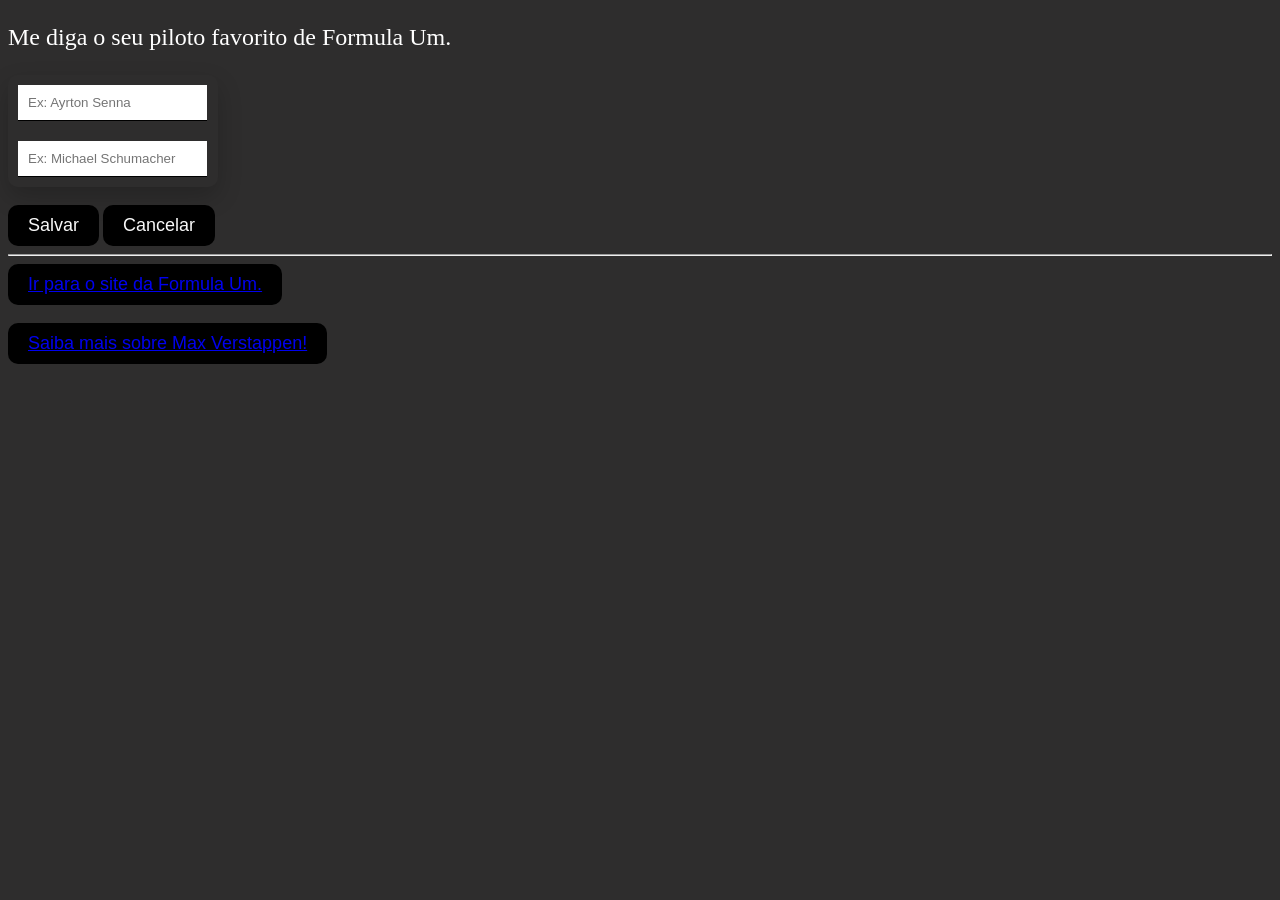
==== index.html @ 9d14fa21 "Adicionei um link de acesso" ====
<!DOCTYPE html>
<html lang="en">
<head>
    <meta charset="UTF-8">
    <meta name="viewport" content="width=device-width, initial-scale=1.0">
    <title>Aula de css</title>
    <style>
button{
    background-color: rgb(0, 0, 0);
    color: rgb(248, 248, 248);
    font-size: 18px;
    padding: 10px 20px;
    border: none;
    border-radius: 10px;
    cursor: pointer;
}


.input{
    padding: 10px;
    border: 0px;
    border-bottom: solid 1px rgb(0, 0, 0);
     margin: 10px;
}
#cadastro{
    width: 210px;
    border-radius: 10px;
    box-shadow: 0 10px 25px rgba(0, 0, 0,0.2)
    

}
.Site{
    background-color: rgb(0, 0, 0);
   color: rgb(255, 255, 255);
    font-size: 18px;
    padding: 10px 20px;
    border: none;
    border-radius: 10px;
    cursor: pointer;
   

}
body{
    background-color: rgb(46, 45, 45);
}


    
    </style>
</head>
<body>
    <p style="color: rgb(255, 255, 255);font-size: 24px;">Me diga o seu piloto favorito de Formula Um.</p>
    <div id="cadastro">
        
        <input type="text" class="input" placeholder="Ex: Ayrton Senna"/>
        <br>
        <input type="text" class="input" placeholder="Ex: Michael Schumacher">
     </div> 
     <br>
    
    <button>Salvar</button>
         <button style="background-color: rgb(0, 0, 0);">Cancelar</button>
         <hr>
         <button class="Site"> <a href ="https://www.formula1.com/"  target="_blank">Ir para o site da Formula Um.</a></button>
         <br>
         <br>
         <button><a href="https://www.verstappen.com/" target="_blank"> Saiba mais sobre Max Verstappen!</a></button>
    
         
         

        
        
         
         
         
</body>
</html>
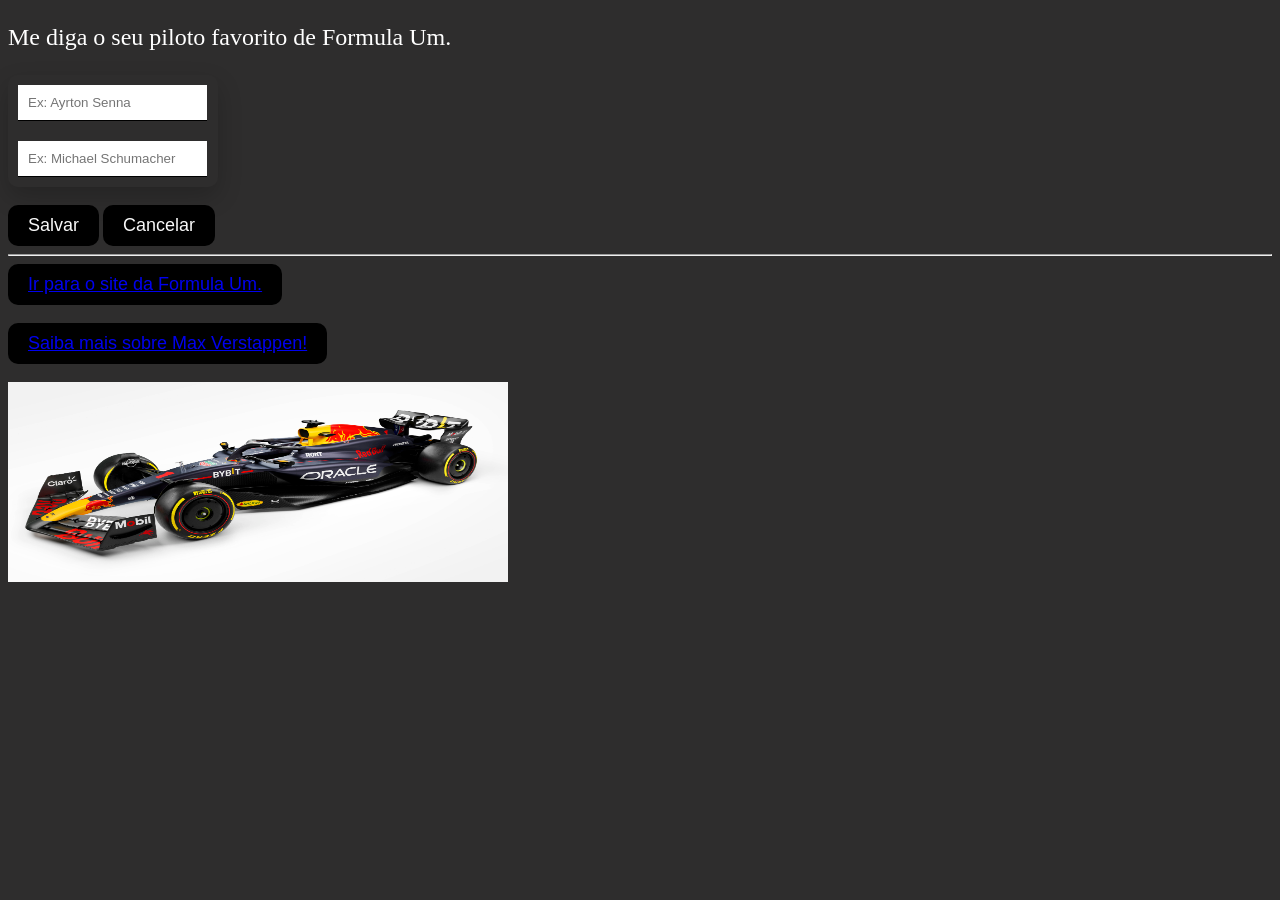
==== commit 14189bc3: "Adicionei uma imagem" ====
--- a/index.html
+++ b/index.html
@@ -44,6 +44,10 @@
     background-color: rgb(46, 45, 45);
 }
 
+img{
+    margin: auto;
+}
+
 
     
     </style>
@@ -65,6 +69,11 @@
          <br>
          <br>
          <button><a href="https://www.verstappen.com/" target="_blank"> Saiba mais sobre Max Verstappen!</a></button>
+
+        <br>
+        <br>
+         <img src="/imagens/carro f1.jpg" width="500" height="200">
+
     
          
          
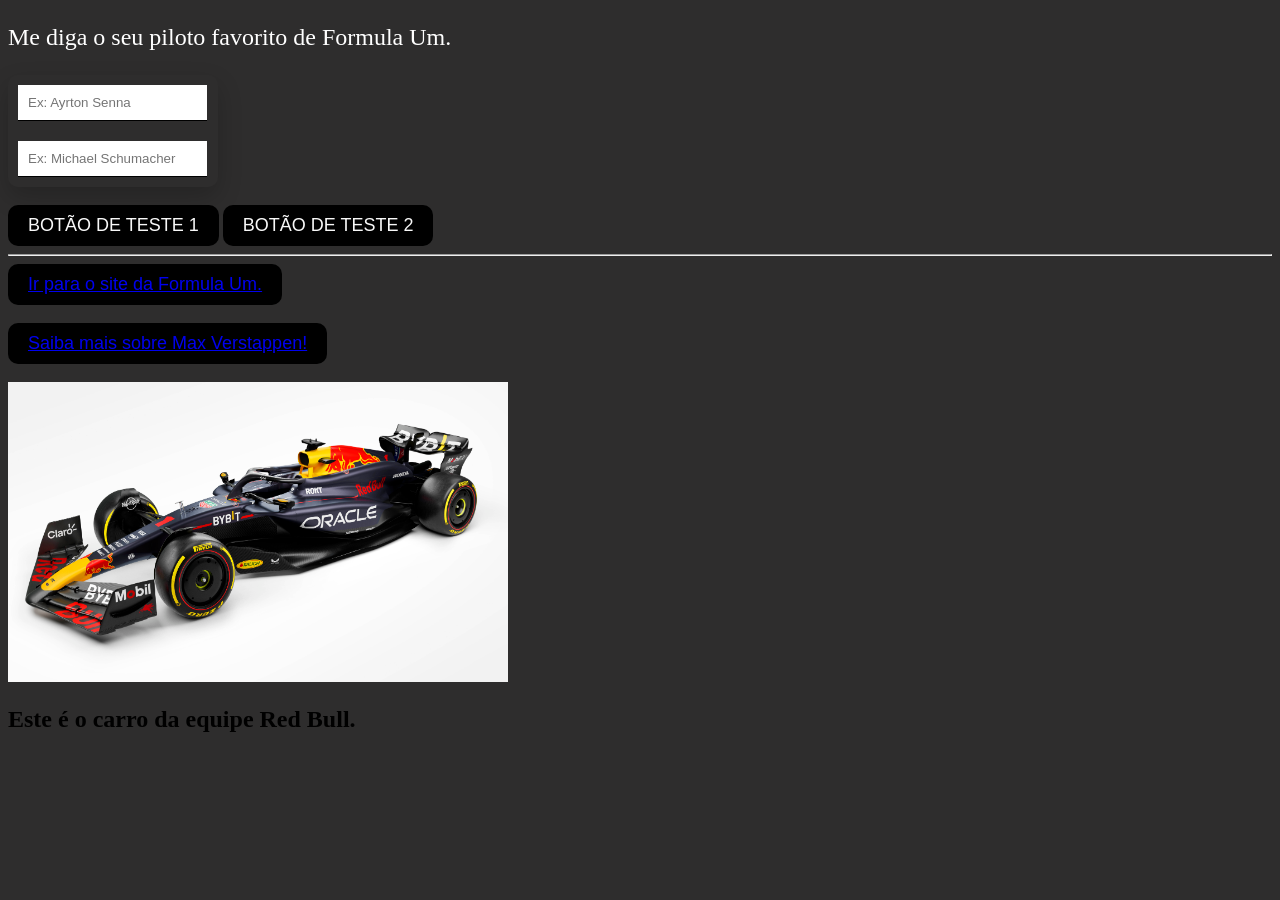
==== commit 84008b47: "Ajustei" ====
--- a/index.html
+++ b/index.html
@@ -62,8 +62,8 @@
      </div> 
      <br>
     
-    <button>Salvar</button>
-         <button style="background-color: rgb(0, 0, 0);">Cancelar</button>
+    <button>BOTÃO DE TESTE 1</button>
+         <button style="background-color: rgb(0, 0, 0);">BOTÃO DE TESTE 2</button>
          <hr>
          <button class="Site"> <a href ="https://www.formula1.com/"  target="_blank">Ir para o site da Formula Um.</a></button>
          <br>
@@ -72,7 +72,8 @@
 
         <br>
         <br>
-         <img src="/imagens/carro f1.jpg" width="500" height="200">
+         <img src="/imagens/carro f1.jpg" width="500" height="300">    <h2>Este é o carro da equipe Red Bull.</h2>  
+         
 
     
          
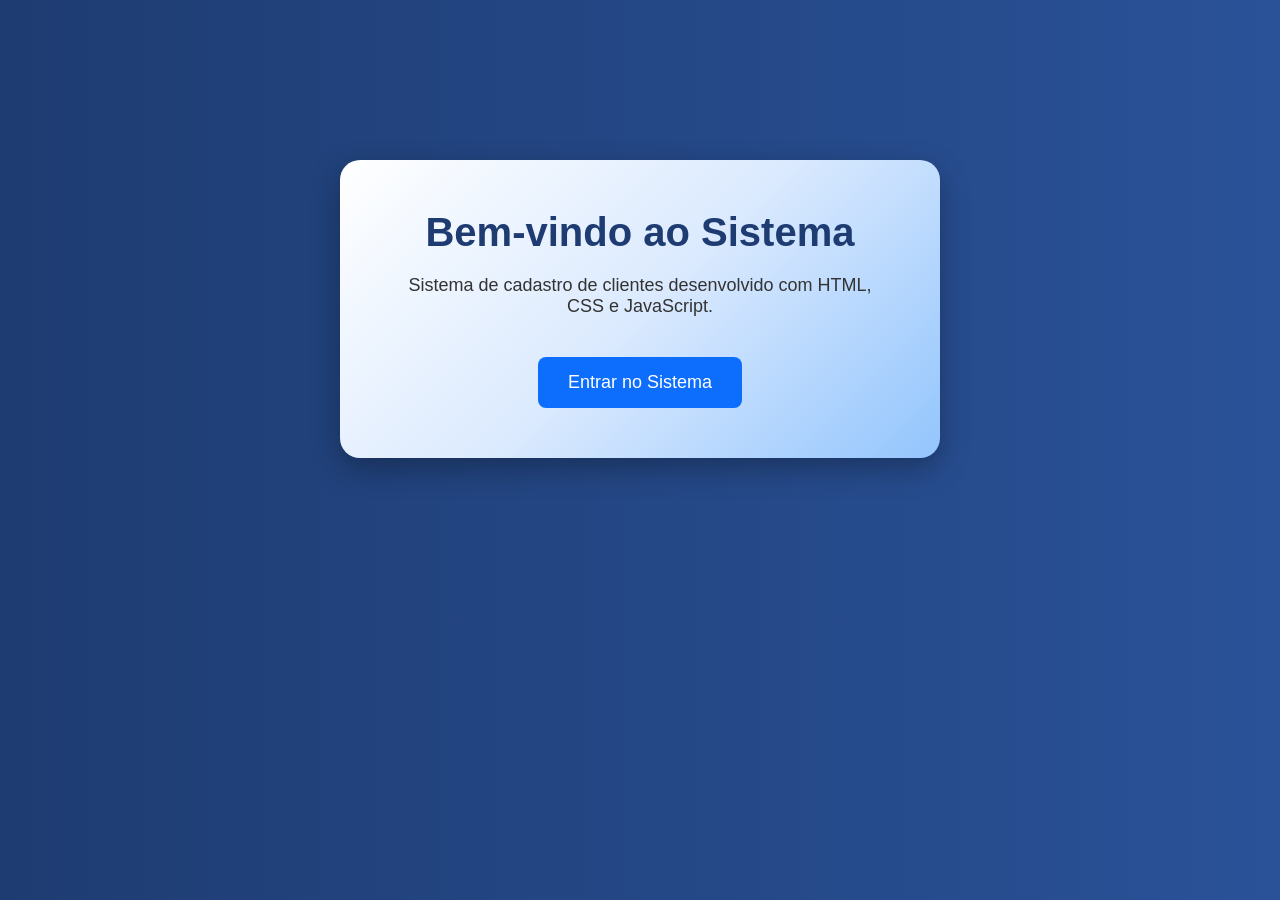
==== commit 735aa099: "Cadastro de clientes e pagina incial" ====
--- a/index.html
+++ b/index.html
@@ -1,88 +1,28 @@
-<!DOCTYPE html>
-<html lang="en">
-<head>
-    <meta charset="UTF-8">
-    <meta name="viewport" content="width=device-width, initial-scale=1.0">
-    <title>Aula de css</title>
-    <style>
-button{
-    background-color: rgb(0, 0, 0);
-    color: rgb(248, 248, 248);
-    font-size: 18px;
-    padding: 10px 20px;
-    border: none;
-    border-radius: 10px;
-    cursor: pointer;
-}
-
-
-.input{
-    padding: 10px;
-    border: 0px;
-    border-bottom: solid 1px rgb(0, 0, 0);
-     margin: 10px;
-}
-#cadastro{
-    width: 210px;
-    border-radius: 10px;
-    box-shadow: 0 10px 25px rgba(0, 0, 0,0.2)
-    
-
-}
-.Site{
-    background-color: rgb(0, 0, 0);
-   color: rgb(255, 255, 255);
-    font-size: 18px;
-    padding: 10px 20px;
-    border: none;
-    border-radius: 10px;
-    cursor: pointer;
-   
-
-}
-body{
-    background-color: rgb(46, 45, 45);
-}
-
-img{
-    margin: auto;
-}
-
-
-    
-    </style>
-</head>
-<body>
-    <p style="color: rgb(255, 255, 255);font-size: 24px;">Me diga o seu piloto favorito de Formula Um.</p>
-    <div id="cadastro">
-        
-        <input type="text" class="input" placeholder="Ex: Ayrton Senna"/>
-        <br>
-        <input type="text" class="input" placeholder="Ex: Michael Schumacher">
-     </div> 
-     <br>
-    
-    <button>BOTÃO DE TESTE 1</button>
-         <button style="background-color: rgb(0, 0, 0);">BOTÃO DE TESTE 2</button>
-         <hr>
-         <button class="Site"> <a href ="https://www.formula1.com/"  target="_blank">Ir para o site da Formula Um.</a></button>
-         <br>
-         <br>
-         <button><a href="https://www.verstappen.com/" target="_blank"> Saiba mais sobre Max Verstappen!</a></button>
-
-        <br>
-        <br>
-         <img src="/imagens/carro f1.jpg" width="500" height="300">    <h2>Este é o carro da equipe Red Bull.</h2>  
-         
-
-    
-         
-         
-
-        
-        
-         
-         
-         
-</body>
+<!DOCTYPE html>
+<html lang="pt-br">
+<head>
+    <meta charset="UTF-8">
+    <meta name="viewport" content="width=device-width, initial-scale=1.0">
+    <title>Sistema de Clientes</title>
+
+    <link rel="stylesheet" href="style.css">
+</head>
+
+<body>
+
+    <div class="home-container">
+
+        <h1>Bem-vindo ao Sistema</h1>
+
+        <p>
+            Sistema de cadastro de clientes desenvolvido com HTML, CSS e JavaScript.
+        </p>
+
+        <a href="cadastro.html">
+            <button>Entrar no Sistema</button>
+        </a>
+
+    </div>
+
+</body>
 </html>
--- a/style.css
+++ b/style.css
@@ -0,0 +1,114 @@
+*{
+    margin: 0;
+    padding: 0;
+    box-sizing: border-box;
+    font-family: Arial, Helvetica, sans-serif;
+}
+
+body{
+    background: linear-gradient(to right, #1e3c72, #2a5298);
+    padding: 40px;
+}
+
+.container{
+    width: 700px;
+    margin: auto;
+    background: linear-gradient(135deg, #ffffff, #dbeafe, #93c5fd);
+    padding: 30px;
+    border-radius: 20px;
+    box-shadow: 0 10px 30px rgba(0,0,0,0.3);
+    border: 2px solid rgba(255,255,255,0.4);
+}
+
+h1{
+    margin-bottom: 30px;
+    color: #1e3c72;
+}
+
+.form-group{
+    margin-bottom: 15px;
+}
+
+label{
+    display: block;
+    margin-bottom: 5px;
+    font-weight: bold;
+}
+
+input{
+    width: 100%;
+    padding: 10px;
+    border: 1px solid #ccc;
+    border-radius: 5px;
+    font-size: 16px;
+}
+
+button{
+    margin-top: 10px;
+    padding: 12px 20px;
+    background-color: #0d6efd;
+    color: white;
+    border: none;
+    border-radius: 8px;
+    cursor: pointer;
+    font-size: 15px;
+    transition: 0.3s;
+}
+
+button:hover{
+    background-color: #0b5ed7;
+    transform: scale(1.03);
+}
+
+h2{
+    margin-top: 40px;
+    margin-bottom: 20px;
+    color: #1e3c72;
+}
+
+table{
+    width: 100%;
+    border-collapse: collapse;
+}
+
+thead{
+    background-color: #0d6efd;
+    color: white;
+}
+
+th, td{
+    padding: 12px;
+    text-align: left;
+    border: 1px solid #ddd;
+}
+
+tbody tr:nth-child(even){
+    background-color: #f2f2f2;
+}
+
+.home-container{
+    width: 600px;
+    margin: 120px auto;
+    text-align: center;
+    background: linear-gradient(135deg, #ffffff, #dbeafe, #93c5fd);
+    padding: 50px;
+    border-radius: 20px;
+    box-shadow: 0 10px 30px rgba(0,0,0,0.3);
+}
+
+.home-container h1{
+    font-size: 40px;
+    margin-bottom: 20px;
+    color: #1e3c72;
+}
+
+.home-container p{
+    font-size: 18px;
+    margin-bottom: 30px;
+    color: #333;
+}
+
+.home-container button{
+    padding: 15px 30px;
+    font-size: 18px;
+}
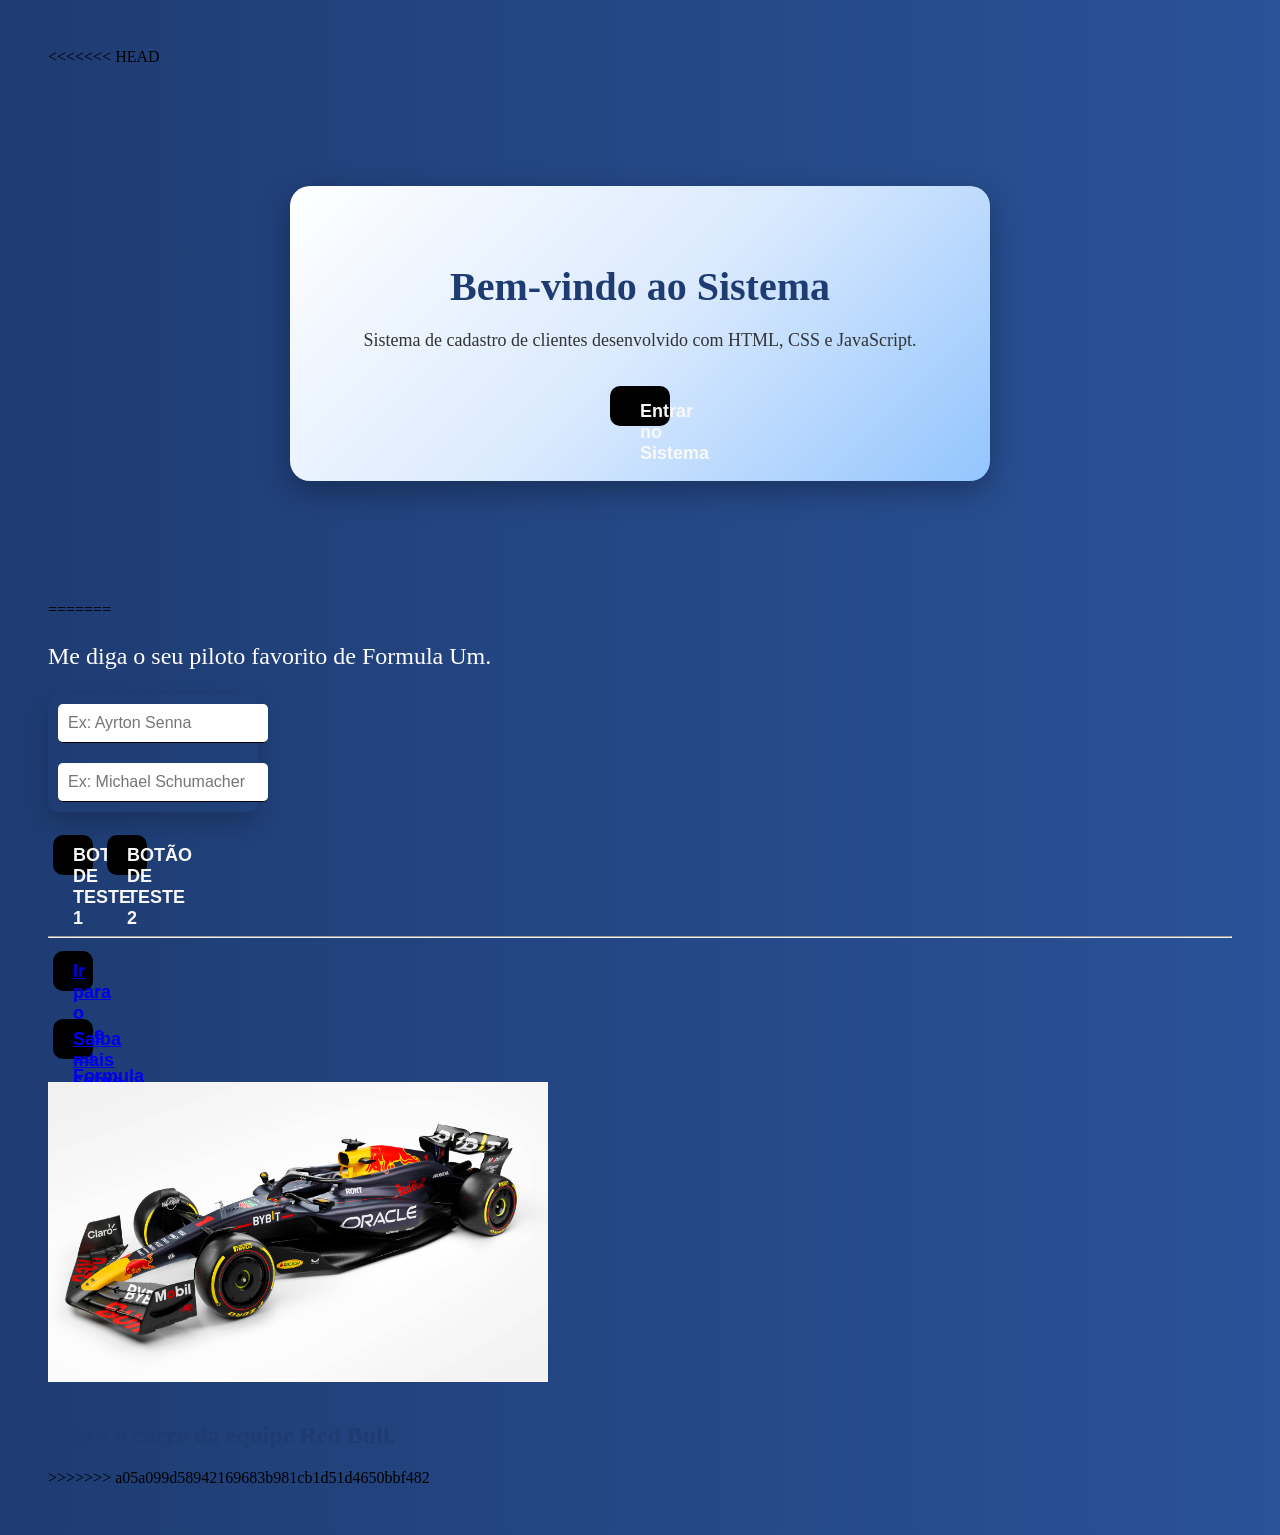
==== commit 6230fbe2: "Resolve o merge" ====
--- a/index.html
+++ b/index.html
@@ -1,3 +1,4 @@
+<<<<<<< HEAD
 <!DOCTYPE html>
 <html lang="pt-br">
 <head>
@@ -25,4 +26,93 @@
     </div>
 
 </body>
+=======
+<!DOCTYPE html>
+<html lang="en">
+<head>
+    <meta charset="UTF-8">
+    <meta name="viewport" content="width=device-width, initial-scale=1.0">
+    <title>Aula de css</title>
+    <style>
+button{
+    background-color: rgb(0, 0, 0);
+    color: rgb(248, 248, 248);
+    font-size: 18px;
+    padding: 10px 20px;
+    border: none;
+    border-radius: 10px;
+    cursor: pointer;
+}
+
+
+.input{
+    padding: 10px;
+    border: 0px;
+    border-bottom: solid 1px rgb(0, 0, 0);
+     margin: 10px;
+}
+#cadastro{
+    width: 210px;
+    border-radius: 10px;
+    box-shadow: 0 10px 25px rgba(0, 0, 0,0.2)
+    
+
+}
+.Site{
+    background-color: rgb(0, 0, 0);
+   color: rgb(255, 255, 255);
+    font-size: 18px;
+    padding: 10px 20px;
+    border: none;
+    border-radius: 10px;
+    cursor: pointer;
+   
+
+}
+body{
+    background-color: rgb(46, 45, 45);
+}
+
+img{
+    margin: auto;
+}
+
+
+    
+    </style>
+</head>
+<body>
+    <p style="color: rgb(255, 255, 255);font-size: 24px;">Me diga o seu piloto favorito de Formula Um.</p>
+    <div id="cadastro">
+        
+        <input type="text" class="input" placeholder="Ex: Ayrton Senna"/>
+        <br>
+        <input type="text" class="input" placeholder="Ex: Michael Schumacher">
+     </div> 
+     <br>
+    
+    <button>BOTÃO DE TESTE 1</button>
+         <button style="background-color: rgb(0, 0, 0);">BOTÃO DE TESTE 2</button>
+         <hr>
+         <button class="Site"> <a href ="https://www.formula1.com/"  target="_blank">Ir para o site da Formula Um.</a></button>
+         <br>
+         <br>
+         <button><a href="https://www.verstappen.com/" target="_blank"> Saiba mais sobre Max Verstappen!</a></button>
+
+        <br>
+        <br>
+         <img src="/imagens/carro f1.jpg" width="500" height="300">    <h2>Este é o carro da equipe Red Bull.</h2>  
+         
+
+    
+         
+         
+
+        
+        
+         
+         
+         
+</body>
+>>>>>>> a05a099d58942169683b981cb1d51d4650bbf482
 </html>
--- a/style.css
+++ b/style.css
@@ -1,3 +1,4 @@
+<<<<<<< HEAD
 *{
     margin: 0;
     padding: 0;
@@ -111,4 +112,123 @@
 .home-container button{
     padding: 15px 30px;
     font-size: 18px;
-}+}
+=======
+body{
+        text-align: center;
+        background: linear-gradient(to right, rgb(233, 233, 255), white);
+        font-family: Arial, Helvetica, sans-serif;
+}
+
+button{
+
+    width: 40px;
+    height: 40px;
+    border-radius: 10px;
+    border: none;
+    cursor: pointer;
+    font-weight: bold;
+    transition: 0.5s;
+    margin:5px;
+    background-color: lightgray;
+
+}
+
+button:hover{
+    transform: scale(1.1);
+
+}
+
+.selecionado{
+    background-color: green;
+
+    color:white;
+    
+}
+
+.fileira{
+
+     display: flex;
+
+    justify-content: center;
+
+    align-items: center;
+
+    margin-bottom: 10px;
+
+    gap: 5px;
+
+    
+   
+}
+
+.ocupado{
+
+    background-color: gray;
+     cursor: not-allowed;
+}
+
+.tela{
+    width: 600px;
+    height: 25px;
+    background: linear-gradient(to right, rgb(145, 231, 145),rgb(92, 252, 140));
+    color: white;
+    margin: 20px auto;
+    border-radius: 0 0 100px 100px;
+    display: flex;
+    justify-content: center;
+    align-items: center;
+    font-weight: bold;
+    font-size: 14px;
+
+}
+.legenda{
+    display: flex;
+    justify-content: center;
+    gap: 30px;
+    margin-top: 30px;
+    text-align: center;
+}
+
+.item-legenda{
+    display: inline-block;    
+}
+
+.quadrado{
+    width: 20px;
+    height: 20px;
+    border-radius: 5px;   
+    margin-right: 5px; 
+
+}
+
+.disponivel{
+    background-color: lightgrey;
+}
+.verde{
+    background-color: green;
+}
+
+.cinza{
+    background-color: gray;
+   
+}
+.cinema{
+    color: teal;
+    
+}
+
+.corredor{
+    width: 40px;
+}
+
+.letra{
+    width: 30px;
+    font-weight: bold;
+    font-size: 20px;
+}
+
+
+
+
+>>>>>>> a05a099d58942169683b981cb1d51d4650bbf482
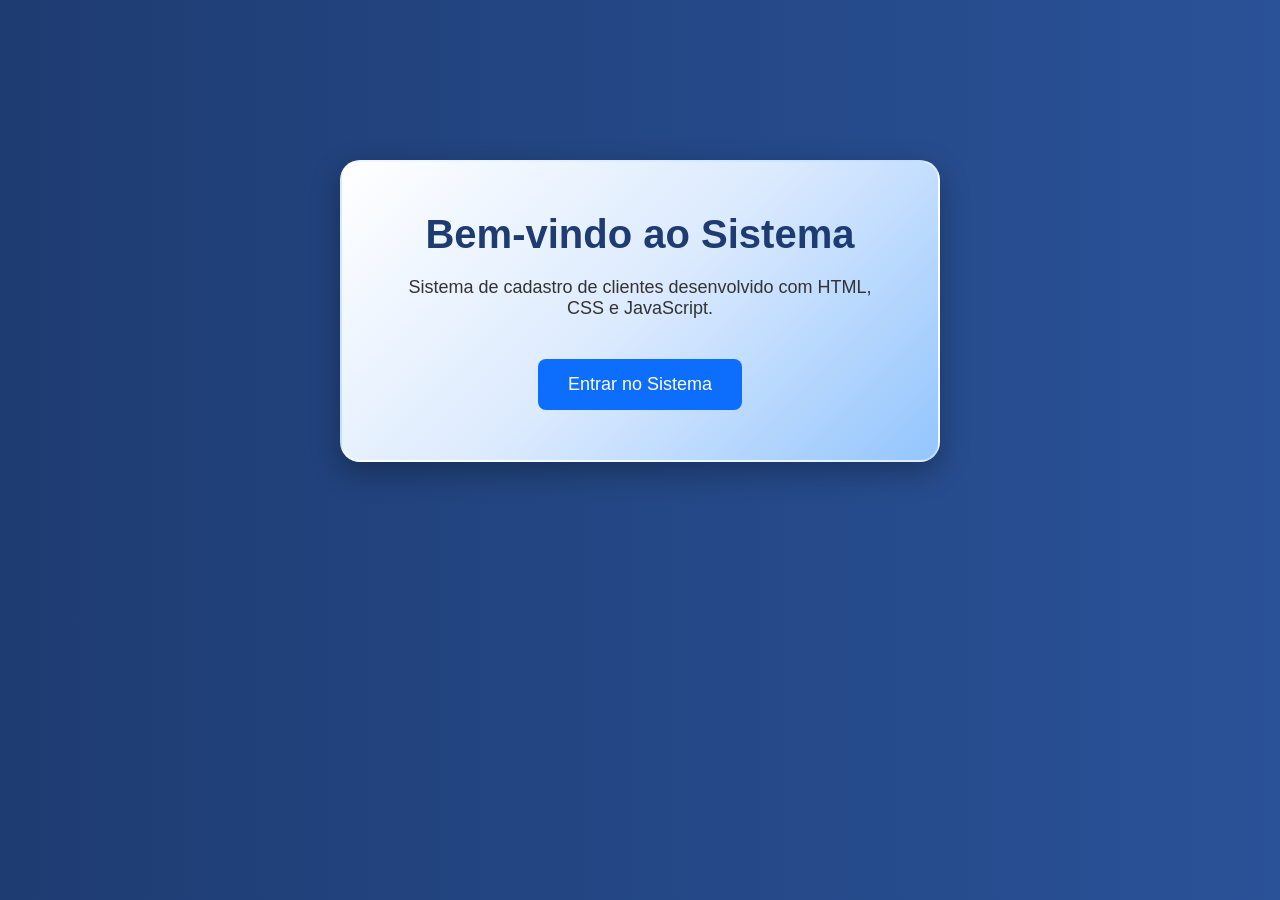
==== commit 77f3e578: "Corrigi o css e index" ====
--- a/index.html
+++ b/index.html
@@ -1,118 +1,29 @@
-<<<<<<< HEAD
-<!DOCTYPE html>
-<html lang="pt-br">
-<head>
-    <meta charset="UTF-8">
-    <meta name="viewport" content="width=device-width, initial-scale=1.0">
-    <title>Sistema de Clientes</title>
-
-    <link rel="stylesheet" href="style.css">
-</head>
-
-<body>
-
-    <div class="home-container">
-
-        <h1>Bem-vindo ao Sistema</h1>
-
-        <p>
-            Sistema de cadastro de clientes desenvolvido com HTML, CSS e JavaScript.
-        </p>
-
-        <a href="cadastro.html">
-            <button>Entrar no Sistema</button>
-        </a>
-
-    </div>
-
-</body>
-=======
+
 <!DOCTYPE html>
-<html lang="en">
+<html lang="pt-br">
 <head>
     <meta charset="UTF-8">
     <meta name="viewport" content="width=device-width, initial-scale=1.0">
-    <title>Aula de css</title>
-    <style>
-button{
-    background-color: rgb(0, 0, 0);
-    color: rgb(248, 248, 248);
-    font-size: 18px;
-    padding: 10px 20px;
-    border: none;
-    border-radius: 10px;
-    cursor: pointer;
-}
+    <title>Sistema de Clientes</title>
 
+    <link rel="stylesheet" href="style.css">
+</head>
 
-.input{
-    padding: 10px;
-    border: 0px;
-    border-bottom: solid 1px rgb(0, 0, 0);
-     margin: 10px;
-}
-#cadastro{
-    width: 210px;
-    border-radius: 10px;
-    box-shadow: 0 10px 25px rgba(0, 0, 0,0.2)
-    
+<body>
 
-}
-.Site{
-    background-color: rgb(0, 0, 0);
-   color: rgb(255, 255, 255);
-    font-size: 18px;
-    padding: 10px 20px;
-    border: none;
-    border-radius: 10px;
-    cursor: pointer;
-   
+    <div class="home-container">
 
-}
-body{
-    background-color: rgb(46, 45, 45);
-}
+        <h1>Bem-vindo ao Sistema</h1>
 
-img{
-    margin: auto;
-}
+        <p>
+            Sistema de cadastro de clientes desenvolvido com HTML, CSS e JavaScript.
+        </p>
 
+        <a href="cadastro.html">
+            <button>Entrar no Sistema</button>
+        </a>
 
-    
-    </style>
-</head>
-<body>
-    <p style="color: rgb(255, 255, 255);font-size: 24px;">Me diga o seu piloto favorito de Formula Um.</p>
-    <div id="cadastro">
-        
-        <input type="text" class="input" placeholder="Ex: Ayrton Senna"/>
-        <br>
-        <input type="text" class="input" placeholder="Ex: Michael Schumacher">
-     </div> 
-     <br>
-    
-    <button>BOTÃO DE TESTE 1</button>
-         <button style="background-color: rgb(0, 0, 0);">BOTÃO DE TESTE 2</button>
-         <hr>
-         <button class="Site"> <a href ="https://www.formula1.com/"  target="_blank">Ir para o site da Formula Um.</a></button>
-         <br>
-         <br>
-         <button><a href="https://www.verstappen.com/" target="_blank"> Saiba mais sobre Max Verstappen!</a></button>
+    </div>
 
-        <br>
-        <br>
-         <img src="/imagens/carro f1.jpg" width="500" height="300">    <h2>Este é o carro da equipe Red Bull.</h2>  
-         
+</body>
 
-    
-         
-         
-
-        
-        
-         
-         
-         
-</body>
->>>>>>> a05a099d58942169683b981cb1d51d4650bbf482
-</html>
--- a/style.css
+++ b/style.css
@@ -1,4 +1,3 @@
-<<<<<<< HEAD
 *{
     margin: 0;
     padding: 0;
@@ -10,6 +9,8 @@
     background: linear-gradient(to right, #1e3c72, #2a5298);
     padding: 40px;
 }
+
+/* Página de cadastro */
 
 .container{
     width: 700px;
@@ -34,6 +35,7 @@
     display: block;
     margin-bottom: 5px;
     font-weight: bold;
+    color: #1e3c72;
 }
 
 input{
@@ -87,6 +89,8 @@
     background-color: #f2f2f2;
 }
 
+/* Página inicial */
+
 .home-container{
     width: 600px;
     margin: 120px auto;
@@ -95,6 +99,7 @@
     padding: 50px;
     border-radius: 20px;
     box-shadow: 0 10px 30px rgba(0,0,0,0.3);
+    border: 2px solid rgba(255,255,255,0.4);
 }
 
 .home-container h1{
@@ -112,123 +117,4 @@
 .home-container button{
     padding: 15px 30px;
     font-size: 18px;
-}
-=======
-body{
-        text-align: center;
-        background: linear-gradient(to right, rgb(233, 233, 255), white);
-        font-family: Arial, Helvetica, sans-serif;
-}
-
-button{
-
-    width: 40px;
-    height: 40px;
-    border-radius: 10px;
-    border: none;
-    cursor: pointer;
-    font-weight: bold;
-    transition: 0.5s;
-    margin:5px;
-    background-color: lightgray;
-
-}
-
-button:hover{
-    transform: scale(1.1);
-
-}
-
-.selecionado{
-    background-color: green;
-
-    color:white;
-    
-}
-
-.fileira{
-
-     display: flex;
-
-    justify-content: center;
-
-    align-items: center;
-
-    margin-bottom: 10px;
-
-    gap: 5px;
-
-    
-   
-}
-
-.ocupado{
-
-    background-color: gray;
-     cursor: not-allowed;
-}
-
-.tela{
-    width: 600px;
-    height: 25px;
-    background: linear-gradient(to right, rgb(145, 231, 145),rgb(92, 252, 140));
-    color: white;
-    margin: 20px auto;
-    border-radius: 0 0 100px 100px;
-    display: flex;
-    justify-content: center;
-    align-items: center;
-    font-weight: bold;
-    font-size: 14px;
-
-}
-.legenda{
-    display: flex;
-    justify-content: center;
-    gap: 30px;
-    margin-top: 30px;
-    text-align: center;
-}
-
-.item-legenda{
-    display: inline-block;    
-}
-
-.quadrado{
-    width: 20px;
-    height: 20px;
-    border-radius: 5px;   
-    margin-right: 5px; 
-
-}
-
-.disponivel{
-    background-color: lightgrey;
-}
-.verde{
-    background-color: green;
-}
-
-.cinza{
-    background-color: gray;
-   
-}
-.cinema{
-    color: teal;
-    
-}
-
-.corredor{
-    width: 40px;
-}
-
-.letra{
-    width: 30px;
-    font-weight: bold;
-    font-size: 20px;
-}
-
-
-
-
->>>>>>> a05a099d58942169683b981cb1d51d4650bbf482
+}   
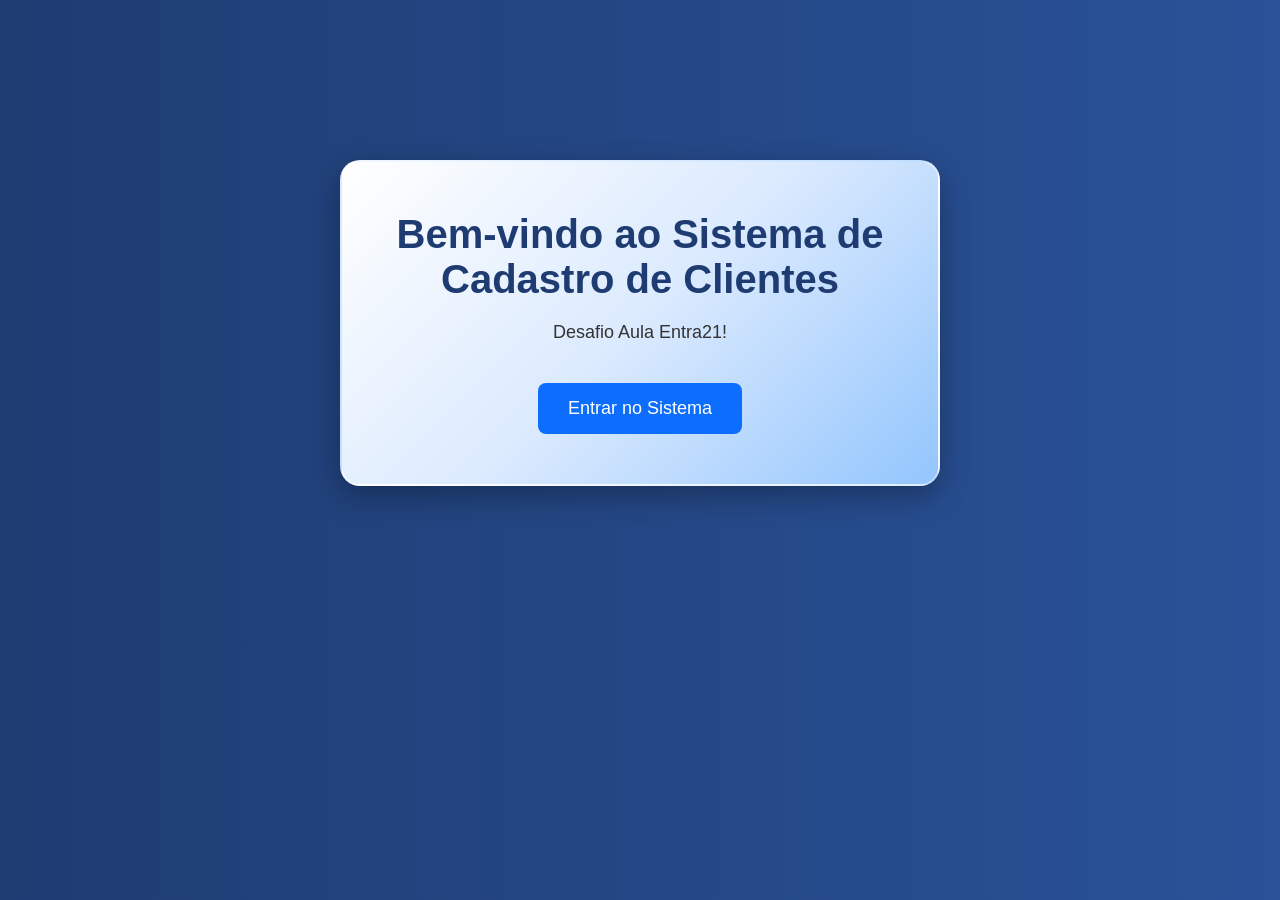
==== commit ed6179bf: "botão de editar" ====
--- a/index.html
+++ b/index.html
@@ -13,10 +13,10 @@
 
     <div class="home-container">
 
-        <h1>Bem-vindo ao Sistema</h1>
+        <h1>Bem-vindo ao Sistema de Cadastro de Clientes</h1>
 
         <p>
-            Sistema de cadastro de clientes desenvolvido com HTML, CSS e JavaScript.
+           Desafio Aula Entra21!
         </p>
 
         <a href="cadastro.html">
--- a/style.css
+++ b/style.css
@@ -117,4 +117,122 @@
 .home-container button{
     padding: 15px 30px;
     font-size: 18px;
-}   +}  
+
+/*Área dos cards*/
+/* Área dos cards */
+
+#listaClientes{
+    margin-top: 30px;
+
+    display: grid;
+
+    grid-template-columns: repeat(auto-fit, minmax(250px, 1fr));
+
+    gap: 20px;
+}
+
+/* Card */
+
+.card{
+    background: white;
+
+    padding: 20px;
+
+    border-radius: 10px;
+
+    border: 1px solid #e5e5e5;
+
+    box-shadow: 0 2px 8px rgba(0,0,0,0.08);
+
+    transition: 0.2s;
+}
+
+.card:hover{
+    transform: translateY(-3px);
+}
+
+/* Nome */
+
+.card h3{
+    color: #2563eb;
+
+    margin-bottom: 15px;
+
+    font-size: 24px;
+}
+
+/* Textos */
+
+.card p{
+    margin-bottom: 10px;
+
+    color: #333;
+
+    font-size: 15px;
+
+    line-height: 1.4;
+}
+
+/* Botão excluir */
+
+.btn-excluir{
+    margin-top: 10px;
+
+    padding: 8px 14px;
+
+    background-color: #4f46e5;
+
+    color: white;
+
+    border: none;
+
+    border-radius: 6px;
+
+    cursor: pointer;
+
+    font-size: 14px;
+
+    transition: 0.2s;
+}
+
+.btn-excluir:hover{
+    background-color: #4338ca;
+}
+
+.erro{
+    color:red;
+    font-size: 14px;
+    display: block;
+    margin-top: 5px;
+}
+
+/* Mensagem de erro*/
+
+#mensagem{
+    margin-top: 20px;
+    font-weight: bold;
+    color: green;
+}
+
+.input-erro{
+    border: 2px solid red;
+}
+
+/* Área dos botões */
+
+.acoes{
+    display: flex;
+    gap: 10px;
+    margin-top: 15px;
+}
+
+/* Botão editar */
+
+.btn-editar{
+    background-color: #f59e0b;
+}
+
+.btn-editar:hover{
+    background-color: #d97706;
+}
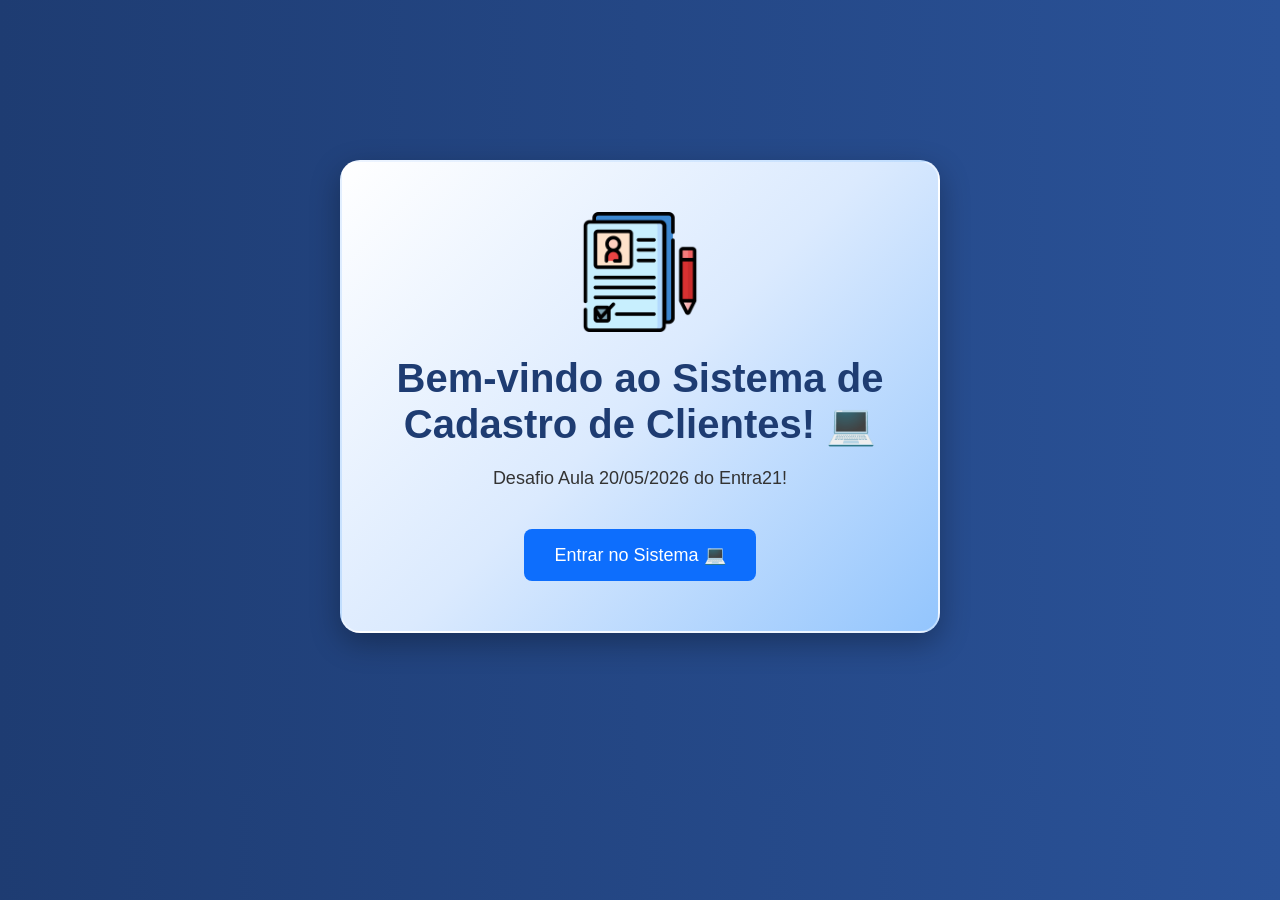
==== commit 8606db9f: "Fiz a parte de api" ====
--- a/index.html
+++ b/index.html
@@ -1,6 +1,6 @@
-
 <!DOCTYPE html>
 <html lang="pt-br">
+
 <head>
     <meta charset="UTF-8">
     <meta name="viewport" content="width=device-width, initial-scale=1.0">
@@ -13,17 +13,29 @@
 
     <div class="home-container">
 
-        <h1>Bem-vindo ao Sistema de Cadastro de Clientes</h1>
+        <img
+        src="Imagens/3534139.png"
+        class="logo"
+    >
+
+        <h1>
+            Bem-vindo ao Sistema de Cadastro de Clientes! 💻
+        </h1>
 
         <p>
-           Desafio Aula Entra21!
+            Desafio Aula 20/05/2026 do Entra21!
         </p>
 
         <a href="cadastro.html">
-            <button>Entrar no Sistema</button>
+
+            <button>
+                Entrar no Sistema 💻
+            </button>
+
         </a>
 
     </div>
 
 </body>
 
+</html>
--- a/style.css
+++ b/style.css
@@ -59,7 +59,7 @@
 }
 
 button:hover{
-    background-color: #0b5ed7;
+    background-color: #0bd778;
     transform: scale(1.03);
 }
 
@@ -181,7 +181,7 @@
 
     padding: 8px 14px;
 
-    background-color: #4f46e5;
+    background-color: #eb2525;
 
     color: white;
 
@@ -197,7 +197,7 @@
 }
 
 .btn-excluir:hover{
-    background-color: #4338ca;
+    background-color: #1e6fe9;
 }
 
 .erro{
@@ -230,9 +230,16 @@
 /* Botão editar */
 
 .btn-editar{
-    background-color: #f59e0b;
+    background-color: #0bf574;
 }
 
 .btn-editar:hover{
-    background-color: #d97706;
+    background-color: #1e6fe9;
+}
+
+.logo{
+
+    width: 120px;
+
+    margin-bottom: 20px;
 }
